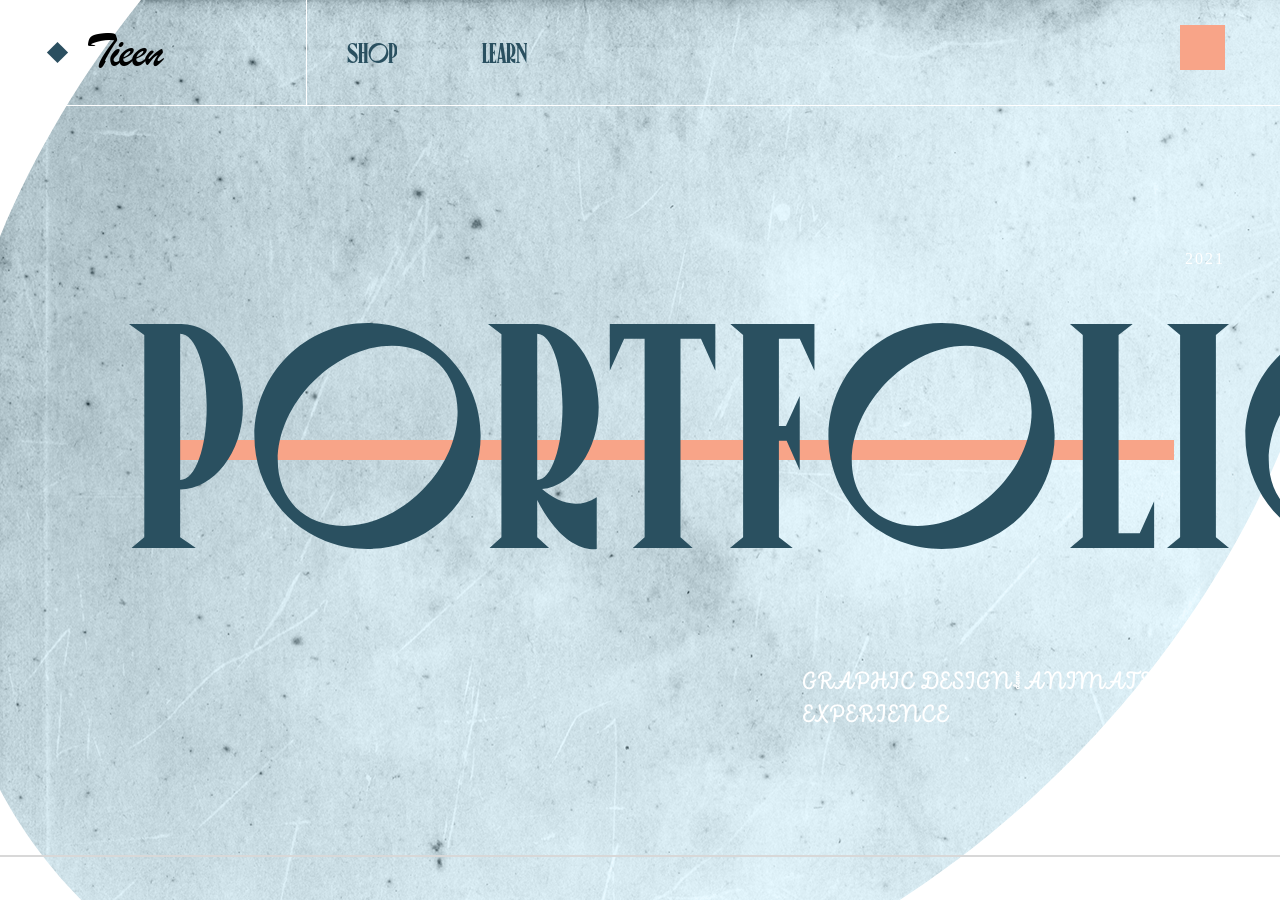
==== index.html.html @ 835470ef "da nop bai cho thay" ====
<!doctype html>
<html>
<head>
<meta charset="utf-8">
<title>Untitled Document</title>
	<link rel="stylesheet" href="style/Untitled-2.css">
	<link rel="stylesheet" href="style/hover.css">
	<link rel="stylesheet" href="style/scroll.css">
	<link rel="stylesheet" href="style/animate.css">
	
</head>

<body>
	<div id="wrapper">
			<header>
					<div class="logo">
						<div class="hinh-thoi ">
							<div class="hinhthoiiii hvr-grow animate__animated animate__bounce"></div>
						</div>
						<a class="logoo" >Tieen</a>
					</div>
					<nav>
						<ul >
							<li><a class="hvr-underline-from-left" href="#"> Shop</a></li>
							<li  ><a class="hvr-underline-from-left" href="#"> Learn </a></li>
							
								
							</ul>
					</nav>				
					<div class="hinhthoii-to hvr-push"></div>
			</header>
			<main>		
				<div  class="scroll-horizontal-container" id="src-el">
					<div class="kiiii">2021</div>
<!--
					<div class="box-main">
						<div class="box-fitLeft">
							<div class="box-content">
								<a href="#" class="item item-1">S</a>
								<a href="#" class="item item-2">D</a>
								<a href="#" class="item item-3">A</a>
							</div>
						</div>
					</div>		
-->
					
					<div class="section1"> 
						<div class="content1">
							<a class="portfolio hvr-grow animate__animated animate__fadeInTopRight"></a>
							<div class="thanh-ngang"></div>
							<a class="Chu-O " ></a>
							<a class="name">Graphic Design/Animate Experience</a>
						</div>
					</div>
				
					<div class="section2" >	
						<div class="content2">
							<a class="grid"><img src="IMG/1x/2.png"></a>
							
							<div class="post">
								<div>
									<a href="#" class="button1 ">Animation</a>
									<div class="frame1 "><img src="IMG/1x/martin-laxenaire-mirage-festival-2019.jpg"></div>
								</div>
							</div>
							<div class="post">
								<div>
									<a href="#" class="button2">Web</a>
									<div class="frame2"><img src="IMG/1x/cover-site-default.jpg"></div>
								</div>
							</div>
							<div class="post">
								<div>
									<a href="#" class="button3">Project</a>
									<div class="frame3"><img src="IMG/1x/main.jpg"></div>
								</div>
							</div>
							<div class="post">
								<div>
									<a href="#" class="button4">More</a>
									<div class="frame4"><img src="IMG/1x/1a1af6dd8e8e56d2fcdf41b1796c22fe.jpg"></div>
								</div>
							</div>
							
							
					</div>
					</div>
					</div>
	
			</main>		
	</div>
				
	<div class="progress-container" >
			<div class="progress-bar" id="myBar"></div>
			</div>
	
	<script src="js/scroll.js"></script>

</body>
</html>
---- style/Untitled-2.css ----
@charset "utf-8";
/* CSS Document */
*{
	padding: 0;
	margin: 0;
}
body{
	overflow: hidden
}
@font-face{
	src: url( "../font/Fontfabric - Intro Script Demo Medium.otf" );
	font-family: nam;
}
@font-face{
	src: url(  "../font/BRUSHSCI.TTF");
	font-family: title
}
@font-face{
	src: url("../font/Canopee.otf");
	font-family: Canopee
}
#wrapper{
	background: url("../IMG/1x/Layer 2.png");
	width: 100%;
	height: 100vh;
	display: flex;
	background-repeat: no-repeat;
	position: relative
}
header{
	width: 100%;
	height: 105px;
	display: block;
	border-bottom: 1px  solid white;
	position: fixed;
	z-index: 100;
}
.logo{
	width: 20%;
	height: 100%;
	float: left;
	border-right: 1px solid white;
	line-height: 105px;
	display: flex;
	position: relative;
	padding-left: 50px;
}
.logoo{
/*	background: white;*/
	font-size: 50px;
	font-family: title;	
/*	color: white;*/
	display: flex; 
	float: left;
	letter-spacing: -2px;
	padding-left: 10px;


}
.hinh-thoi{
	height: 100%;
	width: 25px;
/*	background: black;*/
	float: left;
	display: flex;	
	align-items: center;


}
.hinh-thoi .hinhthoiiii{
	width: 15px;
	height: 15px;
	transform: rotate(45deg);
	background: #2b4f60;
	display: flex; 
}
header nav{
	float:left;
	width: 65%;
	height: 105px;
	

}
nav ul{
	list-style: none;
	float: left;
	line-height: 105px;	
}
nav ul li{
	display:inline-block;
	padding: 0 40px 0px 40px;
/*	background: red*/
}
nav ul li a{
	font-size: 28px;
	color: #2A5060;
	text-decoration: none;
	font-family: Canopee;
/*	text-transform: uppercase;*/
	letter-spacing: -1px;
}

.hinhthoii-to{
	width: 45px;
	height: 45px;
	transform: rotate(45deg);
	background: #f8a488;
	position: fixed;
	top: 25px;
	right: 55px

}

main{
	width: 100%;
}
.kiiii{
	top: 250px;
	right: 55px;
	position: fixed;
	color: white;
	letter-spacing: 2px
}
.box-main{
	width: 100%;
	height: 100vh;
	top: 0;
	left: 0;
	display: block;
	z-index: 50;

}
.box-fitLeft{
	transition: all 0.2s ease-in-out 0s;
	background: white;
	top: 105px;
	left: -125px;
	position: fixed;

}
.box-fitLeft .box-content{
/*	background: red;*/
	width: 180px;
	height: 100vh;
}
.item{
	display: block;
	padding: 10px;
	float: left
}
.box-fitLeft .box-content .item:hover{
	background: white
}
.box-fitLeft:hover{
	left: 0;
/*	transition: all 0.2s ease-in-out 0s*/
}

.section1{
	width: 100%;	
	height: 100%;	
	flex: 0 0 auto;
	display: flex;
}
.content1{
	width: 100%;
	height: 100%;
/*	background: green;*/
	display: flex;
	justify-content: center;
	align-items: center;
	position: relative;
	
}
.thanh-ngang{
	width: 80%;
	height: 20px;
	background: #f8a488;
	position: absolute;
	left: 150px;
	z-index: 0
}
.Chu-O{
	
	font-family: Canopee;
	position: absolute;
	font-size: 2500px;
	color: white;
	text-decoration: none;
	animation-name: xoayvong;
	animation-iteration-count: infinite;
	animation-duration: 110s;
	animation-timing-function: ease-in-out;
/*	background: gray;*/
	line-height: 50px;
}
.Chu-O:before{
	content: "O";
	
}

@keyframes xoayvong{
	0%{
		transform: rotate(0) 
	}
	30%{
		transform: rotate(360deg) translateX(100px)
	}
	50%{
		transform: rotate(360deg) translateX(100px)
	}
}
.portfolio{
	font-size: 320px;
	color: #2A5060;
	font-family: Canopee;
	position: absolute;	
	z-index: 1000;
	left: 120px
	
}
.portfolio:before{
	content: "Portfolio";

}
.name{
	font-size: 25px;
	color: white;
	font-family: nam;
	position: absolute;
	z-index: 1;
	margin: 500px 0 0 800px ;
	text-transform: uppercase
}
.scale-grid{
	width: 100%;
	height: 15%;
/*	background: red;*/
	display: flex;
/*	position: relative*/
}
.section2{
	width: 400%;	
	height: 100%;	
	flex: 0 0 auto;
	display: flex;
}
.content2{
	width: 100%;
	height: 100%	;
/*	background: blue;*/
	position: relative;
	display: flex;
/*	float: left;*/
	justify-content: center;
	align-items: center;	
	margin-left: 200px;
	bottom: 0;
	left: 0;

}

.post{
	width: 100%;
	height: 100%	;
/*	background: purple;*/
/*	position: relative;*/
	display: flex;
	justify-content: center;
	align-items: center;
	z-index: 200
}

.content2 .grid{
/*	position: absolute;*/
	width: 100%;
	height: 100%;
	align-items: flex-end;	
	display: flex;
	position: absolute;
	bottom: -10px;
}
.grid img{
	width: 100%;
	height: 30%;
	bottom: 0;
	left: 0;
/*	background: red*/

}
.frame1 img{
	width: 70%;
/*
	visibility: hidden;
	opacity: 0
*/
}
.frame2 img{
	width: 50%
} 
.frame3 img{
	width: 25%
} 
.frame4 img{
	width: 100%
} 
.button1{
	position: relative;
	display: inline-block;
	line-height: 60px;
    text-align: center;
	width: 500px;
	height: 60px;
/*	background-color: #49c5b6;	*/
	text-decoration: none;
	color: #2A5060;
	font-size: 100px;
	font-family: title;
/*	border: 0.5px solid black;*/
	bottom: -100px;
	left: -200px
}
.button2{
	position: relative;
	display: inline-block;
	line-height: 60px;
    text-align: center;
	width: 500px;
	height: 60px;
/*	background-color: #49c5b6;	*/
	text-decoration: none;
	color: #2A5060;
	font-size: 100px;
	font-family: title;
/*	border: 0.5px solid black;*/
	bottom: 0px;
	left: 0
}
.button3{
	position: relative;
	display: inline-block;
	line-height: 60px;
    text-align: center;
	width: 500px;
	height: 60px;
/*	background-color: #49c5b6;	*/
	text-decoration: none;
	color: #2A5060;
	font-size: 100px;
	font-family: title;
/*	border: 0.5px solid black;*/
	top: 100px;
	left: -0px
}
.button4{
	position: relative;
	display: inline-block;
	line-height: 60px;
    text-align: center;
	width: 500px;
	height: 60px;
/*	background-color: #49c5b6;	*/
	text-decoration: none;
	color: #2A5060;
	font-size: 100px;
	font-family: title;
/*	border: 0.5px solid black;*/
	bottom: -100px;
	left: -200px
}
/*
.button:hover .frame1{
	visibility: visible;
	background: red
}
*/
---- style/scroll.css ----
.scroll-horizontal-container {
  display: flex;
  width: 100vw;
  height: 100vh;
  overflow-x: scroll;
}
.scroll-horizontal-container::-webkit-scrollbar {
  display: none;
}


.progress-container {
  width: 100%;
  height: 2px;
  background:  rgba(216,216,216,1.00);
position: fixed;
	bottom:43px;
}

.progress-bar {
  height: 2px;
  background: #F74133;
  width: 0%;
}
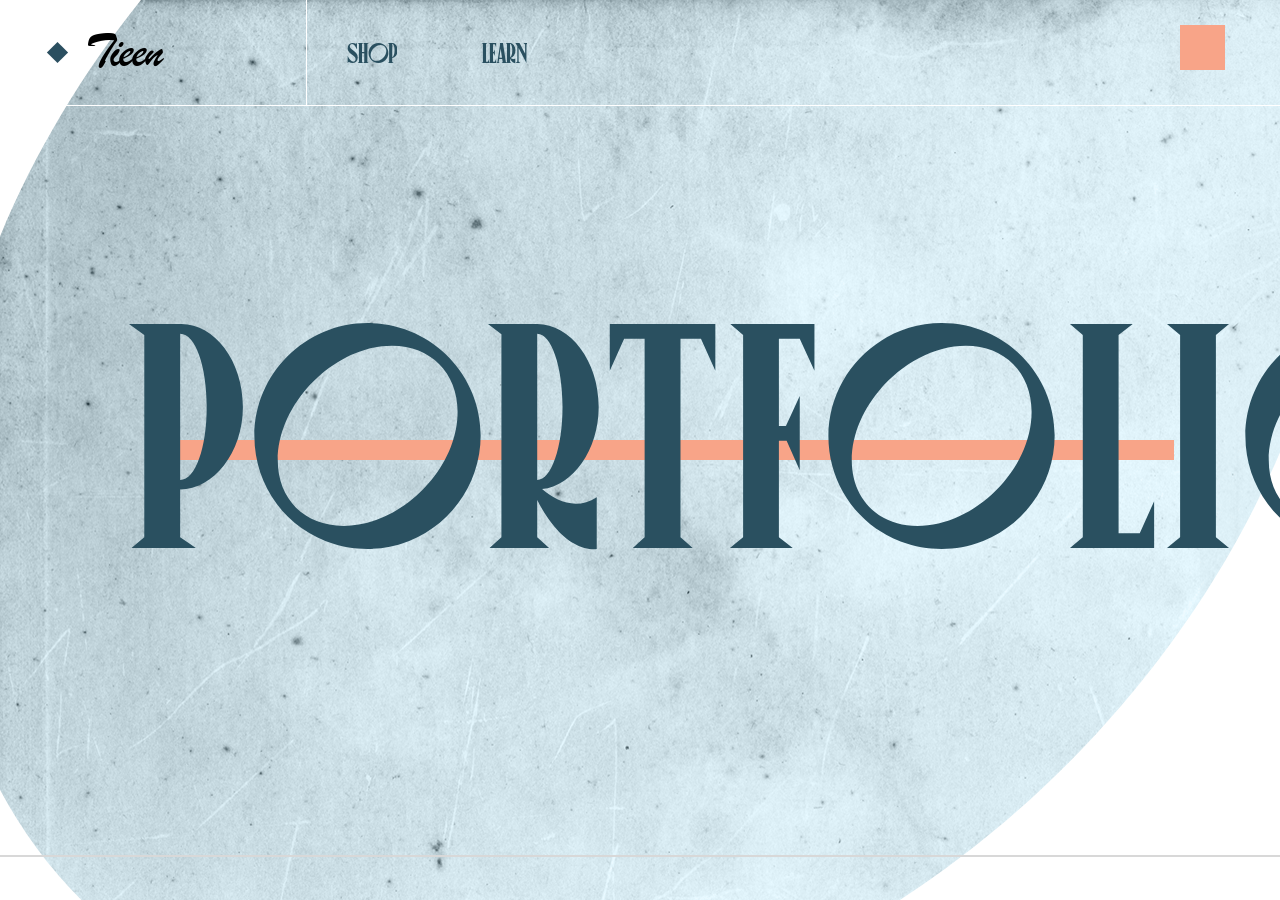
==== commit 12a9c1f9: "90%" ====
--- a/index.html.html
+++ b/index.html.html
@@ -3,7 +3,7 @@
 <head>
 <meta charset="utf-8">
 <title>Untitled Document</title>
-	<link rel="stylesheet" href="style/Untitled-2.css">
+	<link rel="stylesheet" href="style/style.css">
 	<link rel="stylesheet" href="style/hover.css">
 	<link rel="stylesheet" href="style/scroll.css">
 	<link rel="stylesheet" href="style/animate.css">
@@ -12,6 +12,7 @@
 
 <body>
 	<div id="wrapper">
+
 			<header>
 					<div class="logo">
 						<div class="hinh-thoi ">
@@ -29,56 +30,43 @@
 					</nav>				
 					<div class="hinhthoii-to hvr-push"></div>
 			</header>
-			<main>		
+			<main>				
+
 				<div  class="scroll-horizontal-container" id="src-el">
-					<div class="kiiii">2021</div>
-<!--
-					<div class="box-main">
-						<div class="box-fitLeft">
-							<div class="box-content">
-								<a href="#" class="item item-1">S</a>
-								<a href="#" class="item item-2">D</a>
-								<a href="#" class="item item-3">A</a>
-							</div>
-						</div>
-					</div>		
--->
-					
 					<div class="section1"> 
 						<div class="content1">
 							<a class="portfolio hvr-grow animate__animated animate__fadeInTopRight"></a>
 							<div class="thanh-ngang"></div>
 							<a class="Chu-O " ></a>
-							<a class="name">Graphic Design/Animate Experience</a>
 						</div>
 					</div>
 				
 					<div class="section2" >	
 						<div class="content2">
-							<a class="grid"><img src="IMG/1x/2.png"></a>
+							<a class="grid"><img src="IMG/grid.png"></a>
 							
 							<div class="post">
 								<div>
 									<a href="#" class="button1 ">Animation</a>
-									<div class="frame1 "><img src="IMG/1x/martin-laxenaire-mirage-festival-2019.jpg"></div>
+									<div class="frame1 "><img src="IMG/1.jpg"></div>
 								</div>
 							</div>
 							<div class="post">
 								<div>
 									<a href="#" class="button2">Web</a>
-									<div class="frame2"><img src="IMG/1x/cover-site-default.jpg"></div>
+									<div class="frame2"><img src="IMG/2.jpg"></div>
 								</div>
 							</div>
 							<div class="post">
 								<div>
 									<a href="#" class="button3">Project</a>
-									<div class="frame3"><img src="IMG/1x/main.jpg"></div>
+									<div class="frame3"><img src="IMG/3.jpg"></div>
 								</div>
 							</div>
 							<div class="post">
 								<div>
 									<a href="#" class="button4">More</a>
-									<div class="frame4"><img src="IMG/1x/1a1af6dd8e8e56d2fcdf41b1796c22fe.jpg"></div>
+									<div class="frame4"><img src="IMG/4.jpg"></div>
 								</div>
 							</div>
 							
--- a/style/style.css
+++ b/style/style.css
@@ -0,0 +1,371 @@
+
+@charset "utf-8";
+/* CSS Document */
+*{
+	padding: 0;
+	margin: 0;
+}
+body{
+	overflow: hidden
+}
+@font-face{
+	src: url( "../font/Fontfabric - Intro Script Demo Medium.otf" );
+	font-family: nam;
+}
+@font-face{
+	src: url(  "../font/BRUSHSCI.TTF");
+	font-family: title
+}
+@font-face{
+	src: url("../font/Canopee.otf");
+	font-family: Canopee
+}
+#wrapper{
+	background: url("../IMG/bia.png");
+	width: 100%;
+	height: 100vh;
+	display: flex;
+	background-repeat: no-repeat;
+	position: relative
+}
+header{
+	width: 100%;
+	height: 105px;
+	display: block;
+	border-bottom: 1px  solid white;
+	position: fixed;
+	z-index: 100;
+}
+.logo{
+	width: 20%;
+	height: 100%;
+	float: left;
+	border-right: 1px solid white;
+	line-height: 105px;
+	display: flex;
+	position: relative;
+	padding-left: 50px;
+}
+.logoo{
+/*	background: white;*/
+	font-size: 50px;
+	font-family: title;	
+/*	color: white;*/
+	display: flex; 
+	float: left;
+	letter-spacing: -2px;
+	padding-left: 10px;
+
+
+}
+.hinh-thoi{
+	height: 100%;
+	width: 25px;
+/*	background: black;*/
+	float: left;
+	display: flex;	
+	align-items: center;
+
+
+}
+.hinh-thoi .hinhthoiiii{
+	width: 15px;
+	height: 15px;
+	transform: rotate(45deg);
+	background: #2b4f60;
+	display: flex; 
+}
+header nav{
+	float:left;
+	width: 65%;
+	height: 105px;
+	
+
+}
+nav ul{
+	list-style: none;
+	float: left;
+	line-height: 105px;	
+}
+nav ul li{
+	display:inline-block;
+	padding: 0 40px 0px 40px;
+/*	background: red*/
+}
+nav ul li a{
+	font-size: 28px;
+	color: #2A5060;
+	text-decoration: none;
+	font-family: Canopee;
+/*	text-transform: uppercase;*/
+	letter-spacing: -1px;
+}
+
+.hinhthoii-to{
+	width: 45px;
+	height: 45px;
+	transform: rotate(45deg);
+	background: #f8a488;
+	position: fixed;
+	top: 25px;
+	right: 55px
+
+}
+
+main{
+	width: 100%;
+}
+.kiiii{
+	top: 250px;
+	right: 55px;
+	position: fixed;
+	color: white;
+	letter-spacing: 2px
+}
+.box-main{
+	width: 100%;
+	height: 100vh;
+	top: 0;
+	left: 0;
+	display: block;
+	z-index: 50;
+
+}
+.box-fitLeft{
+	transition: all 0.2s ease-in-out 0s;
+	background: white;
+	top: 105px;
+	left: -125px;
+	position: fixed;
+
+}
+.box-fitLeft .box-content{
+/*	background: red;*/
+	width: 180px;
+	height: 100vh;
+}
+.item{
+	display: block;
+	padding: 10px;
+	float: left
+}
+.box-fitLeft .box-content .item:hover{
+	background: white
+}
+.box-fitLeft:hover{
+	left: 0;
+/*	transition: all 0.2s ease-in-out 0s*/
+}
+
+.section1{
+	width: 100%;	
+	height: 100%;	
+	flex: 0 0 auto;
+	display: flex;
+}
+.content1{
+	width: 100%;
+	height: 100%;
+/*	background: green;*/
+	display: flex;
+	justify-content: center;
+	align-items: center;
+	position: relative;
+	
+}
+.thanh-ngang{
+	width: 80%;
+	height: 20px;
+	background: #f8a488;
+	position: absolute;
+	left: 150px;
+	z-index: 0
+}
+.Chu-O{
+	
+	font-family: Canopee;
+	position: absolute;
+	font-size: 2500px;
+	color: white;
+	text-decoration: none;
+	animation-name: xoayvong;
+	animation-iteration-count: infinite;
+	animation-duration: 110s;
+	animation-timing-function: ease-in-out;
+/*	background: gray;*/
+	line-height: 50px;
+}
+.Chu-O:before{
+	content: "O";
+	
+}
+
+@keyframes xoayvong{
+	0%{
+		transform: rotate(0) 
+	}
+	30%{
+		transform: rotate(360deg) translateX(100px)
+	}
+	50%{
+		transform: rotate(360deg) translateX(100px)
+	}
+}
+.portfolio{
+	font-size: 320px;
+	color: #2A5060;
+	font-family: Canopee;
+	position: absolute;	
+	z-index: 1000;
+	left: 120px
+	
+}
+.portfolio:before{
+	content: "Portfolio";
+
+}
+.name{
+	font-size: 25px;
+	color: white;
+	font-family: nam;
+	position: absolute;
+	z-index: 1;
+	margin: 500px 0 0 800px ;
+	text-transform: uppercase
+}
+.scale-grid{
+	width: 100%;
+	height: 15%;
+/*	background: red;*/
+	display: flex;
+/*	position: relative*/
+}
+.section2{
+	width: 400%;	
+	height: 100%;	
+	flex: 0 0 auto;
+	display: flex;
+}
+.content2{
+	width: 100%;
+	height: 100%	;
+/*	background: blue;*/
+	position: relative;
+	display: flex;
+/*	float: left;*/
+	justify-content: center;
+	align-items: center;	
+	margin-left: 200px;
+	bottom: 0;
+	left: 0;
+
+}
+.content2 .grid{
+	width: 100%;
+	height: 100%;
+	align-items: flex-end;	
+	display: flex;
+	position: absolute;
+	bottom: -10px;
+}
+.grid img{
+	width: 100%;
+	height: 30%;
+	bottom: 0;
+	left: 0;
+/*	background: red*/
+}
+.post{
+	width: 100%;
+	height: 100%	;
+/*	background: purple;*/
+/*	position: relative;*/
+	display: flex;
+	justify-content: center;
+	align-items: center;
+	z-index: 200
+}
+
+.frame1 img{
+	width: 70%;
+}
+.frame2 img{
+	width: 80%%
+} 
+.frame3 img{
+	width: 100%
+} 
+.frame4 img{
+	width: 100%
+} 
+.button1{
+	position: relative;
+	display: inline-block;
+	line-height: 60px;
+    text-align: center;
+	width: 500px;
+	height: 60px;
+/*	background-color: #49c5b6;	*/
+	text-decoration: none;
+	color: #2A5060;
+	font-size: 100px;
+	font-family: title;
+/*	border: 0.5px solid black;*/
+	bottom: -100px;
+	left: -200px
+}
+.button2{
+	position: relative;
+	display: inline-block;
+	line-height: 60px;
+    text-align: center;
+	width: 500px;
+	height: 60px;
+/*	background-color: #49c5b6;	*/
+	text-decoration: none;
+	color: #2A5060;
+	font-size: 100px;
+	font-family: title;
+/*	border: 0.5px solid black;*/
+	bottom: 0px;
+	left: 0
+}
+.button3{
+	position: relative;
+	display: inline-block;
+	line-height: 60px;
+    text-align: center;
+	width: 500px;
+	height: 60px;
+/*	background-color: #49c5b6;	*/
+	text-decoration: none;
+	color: #2A5060;
+	font-size: 100px;
+	font-family: title;
+/*	border: 0.5px solid black;*/
+	top: 100px;
+	left: -0px
+}
+.button4{
+	position: relative;
+	display: inline-block;
+	line-height: 60px;
+    text-align: center;
+	width: 500px;
+	height: 60px;
+/*	background-color: #49c5b6;	*/
+	text-decoration: none;
+	color: #2A5060;
+	font-size: 100px;
+	font-family: title;
+/*	border: 0.5px solid black;*/
+	bottom: -100px;
+	left: -200px
+}
+/*
+.button:hover .frame1{
+	visibility: visible;
+	background: red
+}
+*/
+
